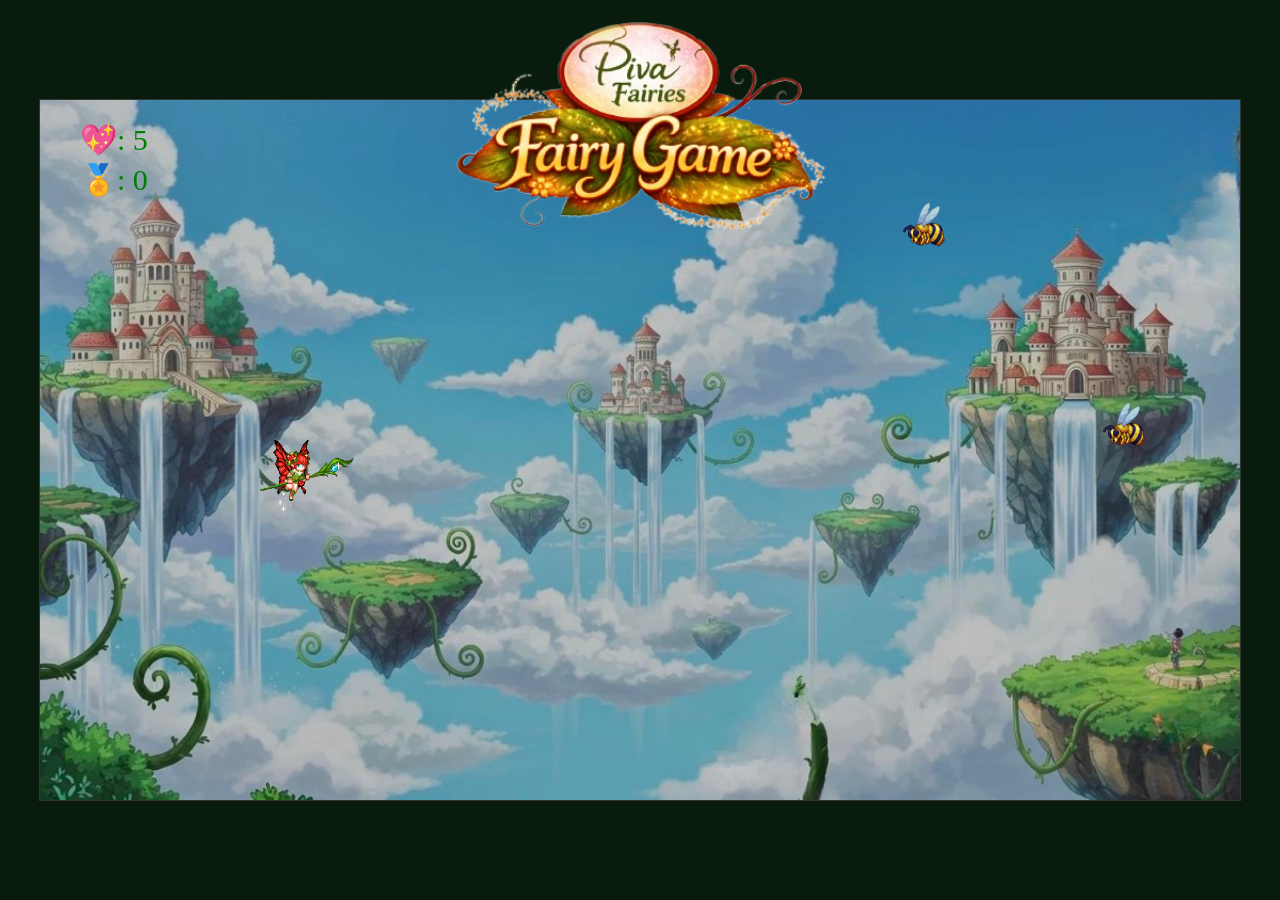
==== index.html @ b510ffcb "segunda versão" ====
<!DOCTYPE html>
<html lang="pt-BR">
<head>
    <meta charset="UTF-8">
    <meta name="viewport" content="width=device-width, initial-scale=1.0">
    <link rel="stylesheet" href="./style.css">
    <link rel="shortcut icon" href="./dress.png" type="image/x-icon">
    <script src="./models/Fada.js" defer></script>
    <script src="./index.js" defer></script>
    <title>Jogo da Fada</title>
</head>
<body>
    <div id="container-logo">
        <img src="./PivaGames.png" alt="PivaGames Logo" id="logo-img">
    </div>
    <canvas id="des" width="1200" height="700">
        <h2>Seu navegador não suporta gráficos</h2>
    </canvas>
</body>
</html>
---- style.css ----
*{margin: 0;
padding: 0;
box-sizing: border-box;
}


body {

background-color: rgb(8, 27, 12);
display: flex;
flex-direction: column; 
justify-content: center;
align-items: center;
height: 100vh;
overflow: hidden;
}

canvas {
border: 1px solid #333; 
background-image: url('./FUNDO_MANHA.jpeg'); 
background-size: 100% 100%;
/* background-repeat: no-repeat;
background-position: center; */

background-color: rgb(195, 223, 182);
}
/* Ajuste da imagem da logo */
#logo-img {
    height: 400px; /* Ajuste o tamanho da logo aqui */
    width: auto;
}
#container-logo {
    position: absolute;
    top: -60px; /* Distância do topo da tela - ajuste se precisar subir ou descer */
    left: 50%;
    transform: translateX(-50%); /* Centraliza perfeitamente na horizontal */
    z-index: 10; /* Garante que fique na frente de tudo */
}
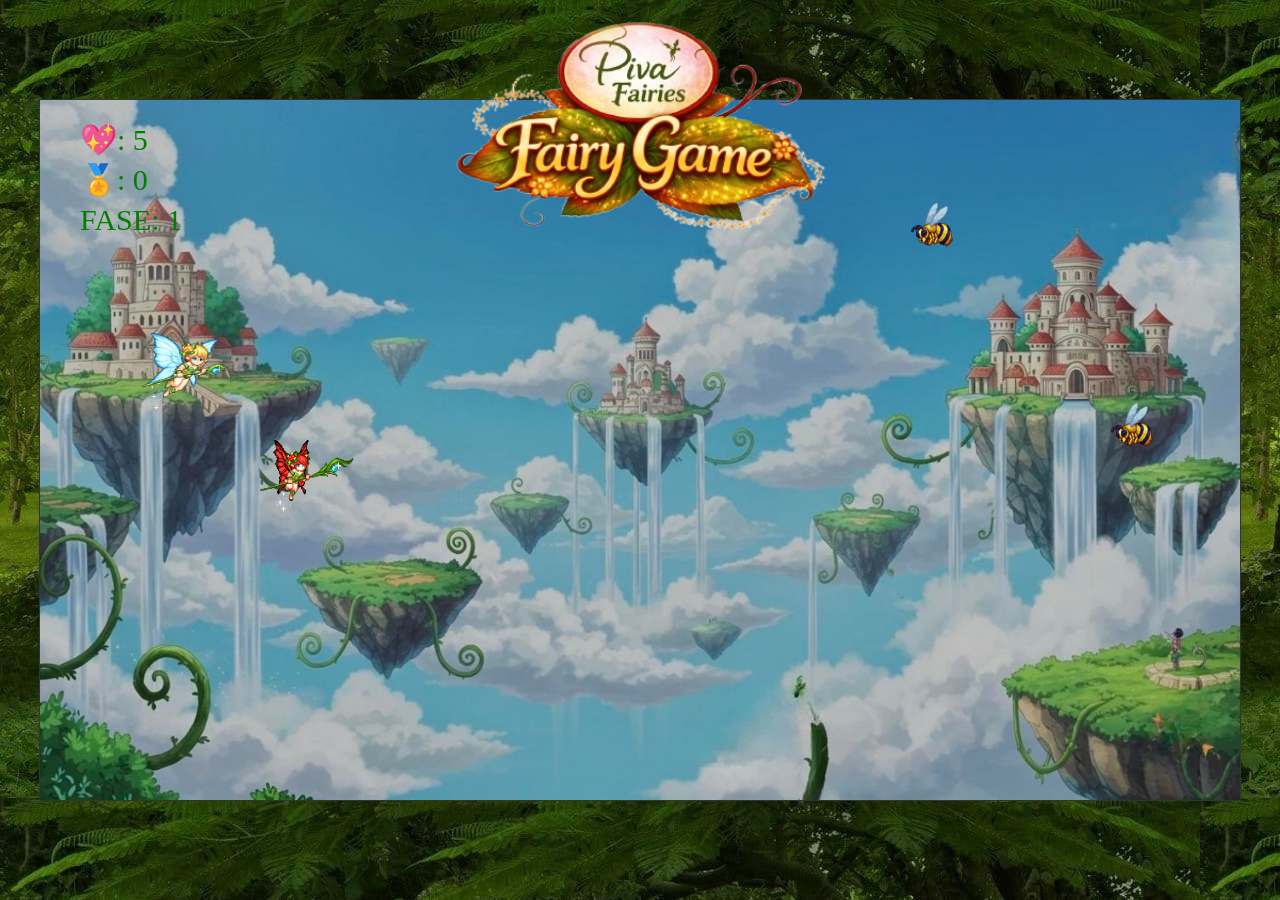
==== commit b80276cd: "versão 3" ====
--- a/index.html
+++ b/index.html
@@ -4,17 +4,18 @@
     <meta charset="UTF-8">
     <meta name="viewport" content="width=device-width, initial-scale=1.0">
     <link rel="stylesheet" href="./style.css">
-    <link rel="shortcut icon" href="./dress.png" type="image/x-icon">
+    <link rel="shortcut icon" href="./img/dress.png" type="image/x-icon">
     <script src="./models/Fada.js" defer></script>
     <script src="./index.js" defer></script>
     <title>Jogo da Fada</title>
 </head>
 <body>
     <div id="container-logo">
-        <img src="./PivaGames.png" alt="PivaGames Logo" id="logo-img">
+        <img src="./img/PivaGames.png" alt="PivaGames Logo" id="logo-img">
     </div>
     <canvas id="des" width="1200" height="700">
         <h2>Seu navegador não suporta gráficos</h2>
     </canvas>
 </body>
-</html>+</html>
+
--- a/style.css
+++ b/style.css
@@ -1,41 +1,45 @@
-*{margin: 0;
-padding: 0;
-box-sizing: border-box;
+* {
+    margin: 0;
+    padding: 0;
+    box-sizing: border-box;
 }
 
 
 body {
 
-background-color: rgb(8, 27, 12);
-display: flex;
-flex-direction: column; 
-justify-content: center;
-align-items: center;
-height: 100vh;
-overflow: hidden;
+    background-image: url('./img/fundo_do_fundo.jpg');
+    display: flex;
+    flex-direction: column;
+    justify-content: center;
+    align-items: center;
+    height: 100vh;
+    overflow: hidden;
 }
 
 canvas {
-border: 1px solid #333; 
-background-image: url('./FUNDO_MANHA.jpeg'); 
-background-size: 100% 100%;
-/* background-repeat: no-repeat;
+    border: 1px solid #333;
+    background-image: url('./img/FUNDO_MANHA.jpeg');
+    background-size: 100% 100%;
+    /* background-repeat: no-repeat;
 background-position: center; */
 
-background-color: rgb(195, 223, 182);
+    background-color: rgb(195, 223, 182);
 }
+
 /* Ajuste da imagem da logo */
 #logo-img {
-    height: 400px; /* Ajuste o tamanho da logo aqui */
+    height: 400px;
+    /* Ajuste o tamanho da logo aqui */
     width: auto;
 }
+
 #container-logo {
     position: absolute;
-    top: -60px; /* Distância do topo da tela - ajuste se precisar subir ou descer */
+    top: -60px;
+    /* Distância do topo da tela - ajuste se precisar subir ou descer */
     left: 50%;
-    transform: translateX(-50%); /* Centraliza perfeitamente na horizontal */
-    z-index: 10; /* Garante que fique na frente de tudo */
-}
-
-
-
+    transform: translateX(-50%);
+    /* Centraliza perfeitamente na horizontal */
+    z-index: 10;
+    /* Garante que fique na frente de tudo */
+}
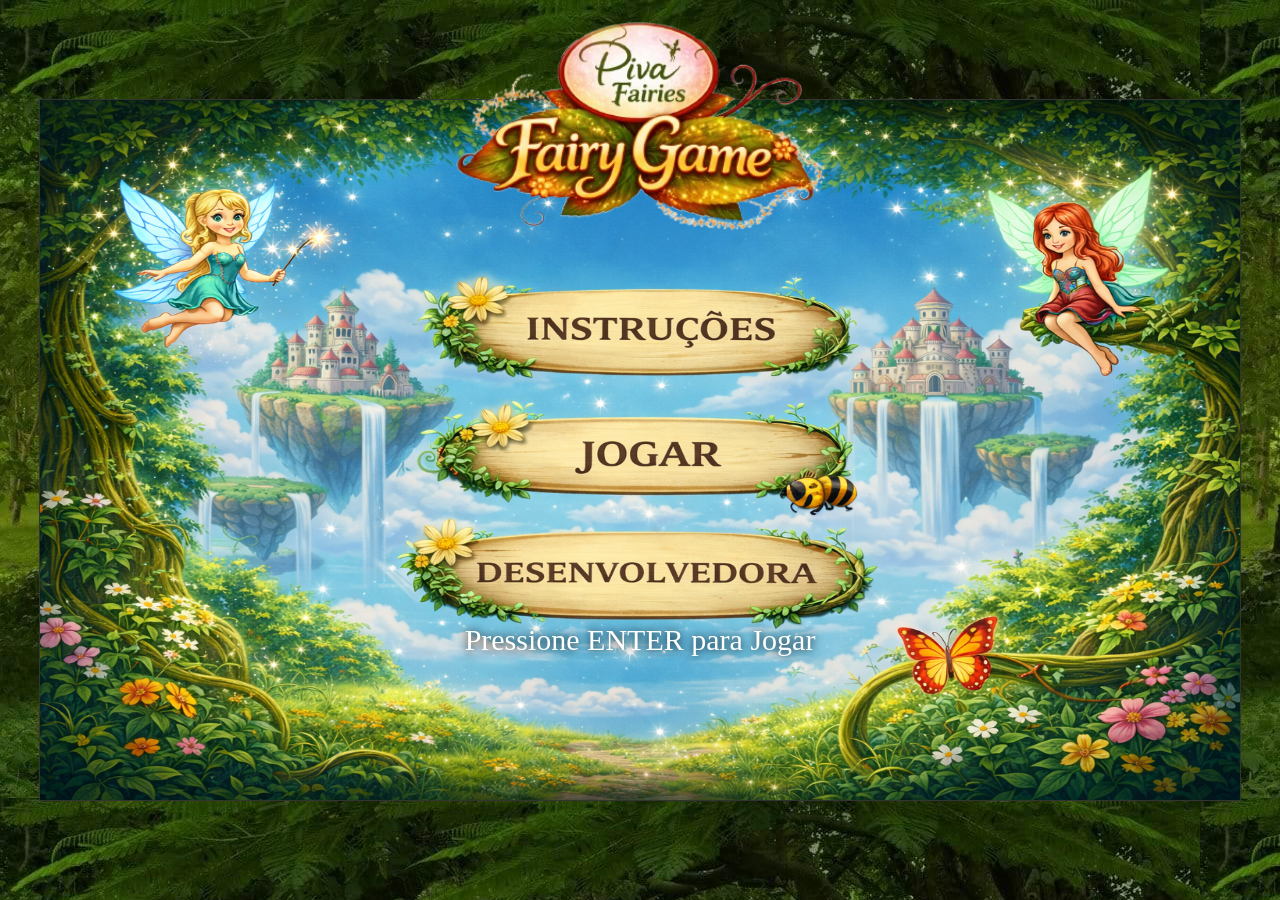
==== commit 480c1ccd: "quinta versão" ====
--- a/index.html
+++ b/index.html
@@ -4,7 +4,7 @@
     <meta charset="UTF-8">
     <meta name="viewport" content="width=device-width, initial-scale=1.0">
     <link rel="stylesheet" href="./style.css">
-    <link rel="shortcut icon" href="./img/dress.png" type="image/x-icon">
+    <link rel="shortcut icon" href="./img/sininho.png" type="image/x-icon">
     <script src="./models/Fada.js" defer></script>
     <script src="./index.js" defer></script>
     <title>Jogo da Fada</title>
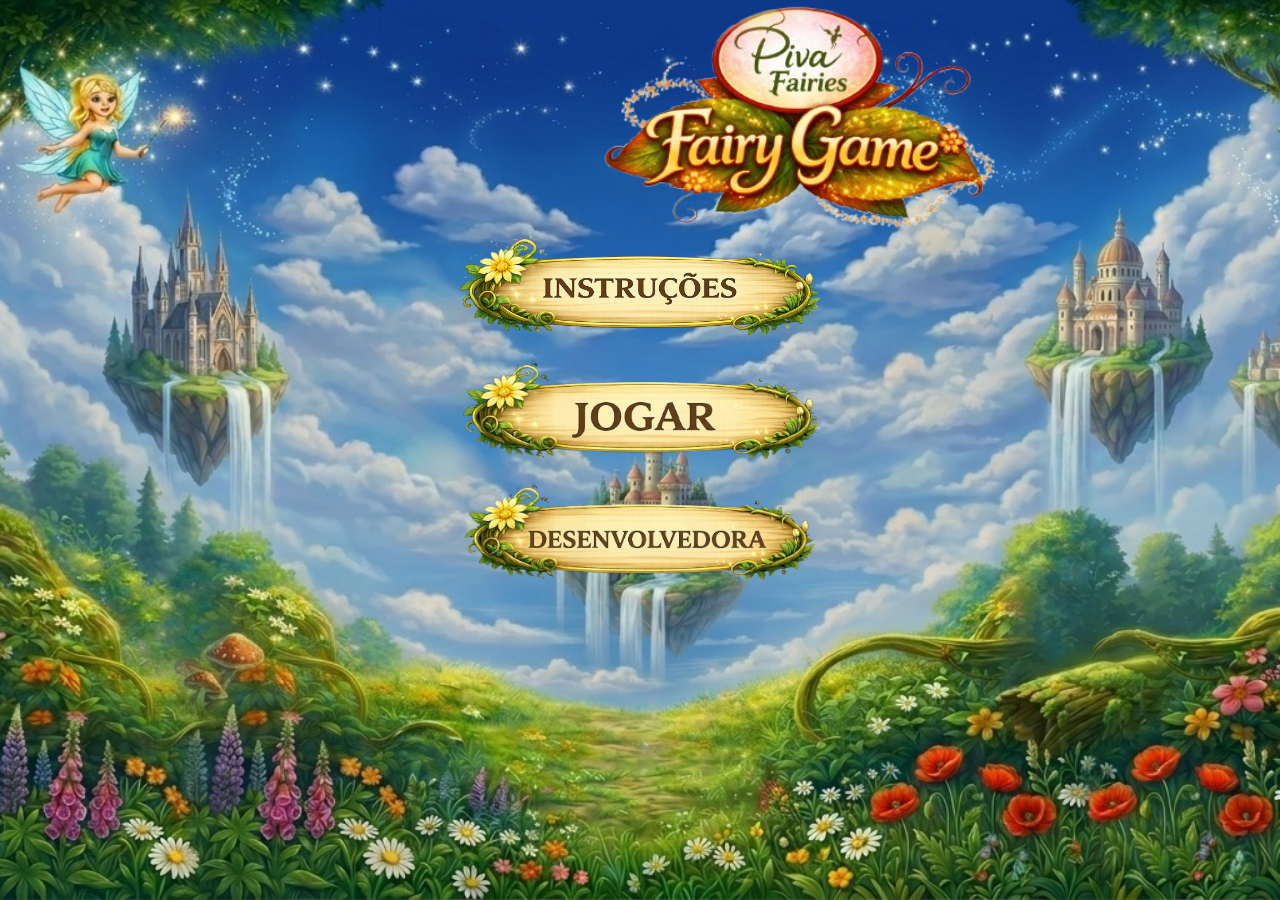
==== commit 19c20a98: "versão 11" ====
--- a/index.html
+++ b/index.html
@@ -1,21 +1,43 @@
 <!DOCTYPE html>
 <html lang="pt-BR">
+
 <head>
     <meta charset="UTF-8">
     <meta name="viewport" content="width=device-width, initial-scale=1.0">
-    <link rel="stylesheet" href="./style.css">
     <link rel="shortcut icon" href="./img/sininho.png" type="image/x-icon">
-    <script src="./models/Fada.js" defer></script>
-    <script src="./index.js" defer></script>
-    <title>Jogo da Fada</title>
+    <link rel="stylesheet" href="inicio.css">
+    <title>Fairy Game</title>
 </head>
+
 <body>
-    <div id="container-logo">
-        <img src="./img/PivaGames.png" alt="PivaGames Logo" id="logo-img">
+
+    <img src="./img/PivaGames.png" class="logoPIVA">
+    <div>
+        <a href="./instrucoes.html"><img src="./img/INSTRUCOES_BOTAO.png" alt=""></a>
+        <a href="./game.html"><img src="./img/JOGAR_BOTAO.png" alt=""></a>
+        <a href="./desenvolv.html"><img src="./img/DESENVOLVEDORA_BOTAO.png" alt=""></a>
     </div>
-    <canvas id="des" width="1200" height="700">
-        <h2>Seu navegador não suporta gráficos</h2>
-    </canvas>
+
+    <audio id="menuMusic" loop>
+        <source src="./sons/MUSIC_INICIO.mp3" type="audio/mpeg">
+        Seu navegador não suporta o elemento de áudio.
+    </audio>
+
+    <script>
+        const musica = document.getElementById('menuMusic');
+
+        // Função para tocar a música
+        function playMusic() {
+            musica.play().catch(error => {
+                console.log("O navegador bloqueou o autoplay. Aguardando interação...");
+            });
+            // Remove o evento após o primeiro clique para não reiniciar a música toda hora
+            document.removeEventListener('click', playMusic);
+        }
+
+        // Toca a música assim que o usuário clicar em qualquer lugar da página
+        document.addEventListener('click', playMusic);
+    </script>
 </body>
-</html>
 
+</html>
--- a/inicio.css
+++ b/inicio.css
@@ -0,0 +1,37 @@
+*{
+    padding:0;
+    margin:0
+}
+body{
+    background-image: url(./img/FUNDO_INICIO3.jpg);
+    background-size: cover;
+    
+    /* Centraliza a imagem para que o corte seja uniforme nos lados */
+    background-position: center;
+    
+    /* Impede que a imagem se repita caso a tela seja muito grande */
+    background-repeat: no-repeat;
+    
+    /* Fixa o fundo para que ele não role com o conteúdo (opcional) */
+    background-attachment: fixed;
+    
+    /* Garante que o corpo tenha pelo menos a altura da tela inteira */
+    min-height: 100vh;
+    margin: 0;
+    
+}
+  div {
+        display: flex;
+        flex-direction: column; /* deixa um embaixo do outro */
+        gap: 15px; /* espaço entre os botões */
+        align-items: center;
+    }
+
+    div img {
+        width: 360px; /* diminui o tamanho */
+        cursor: pointer;
+    }
+   .logoPIVA{
+    margin-left: 600px;
+    width: 400px;
+   }
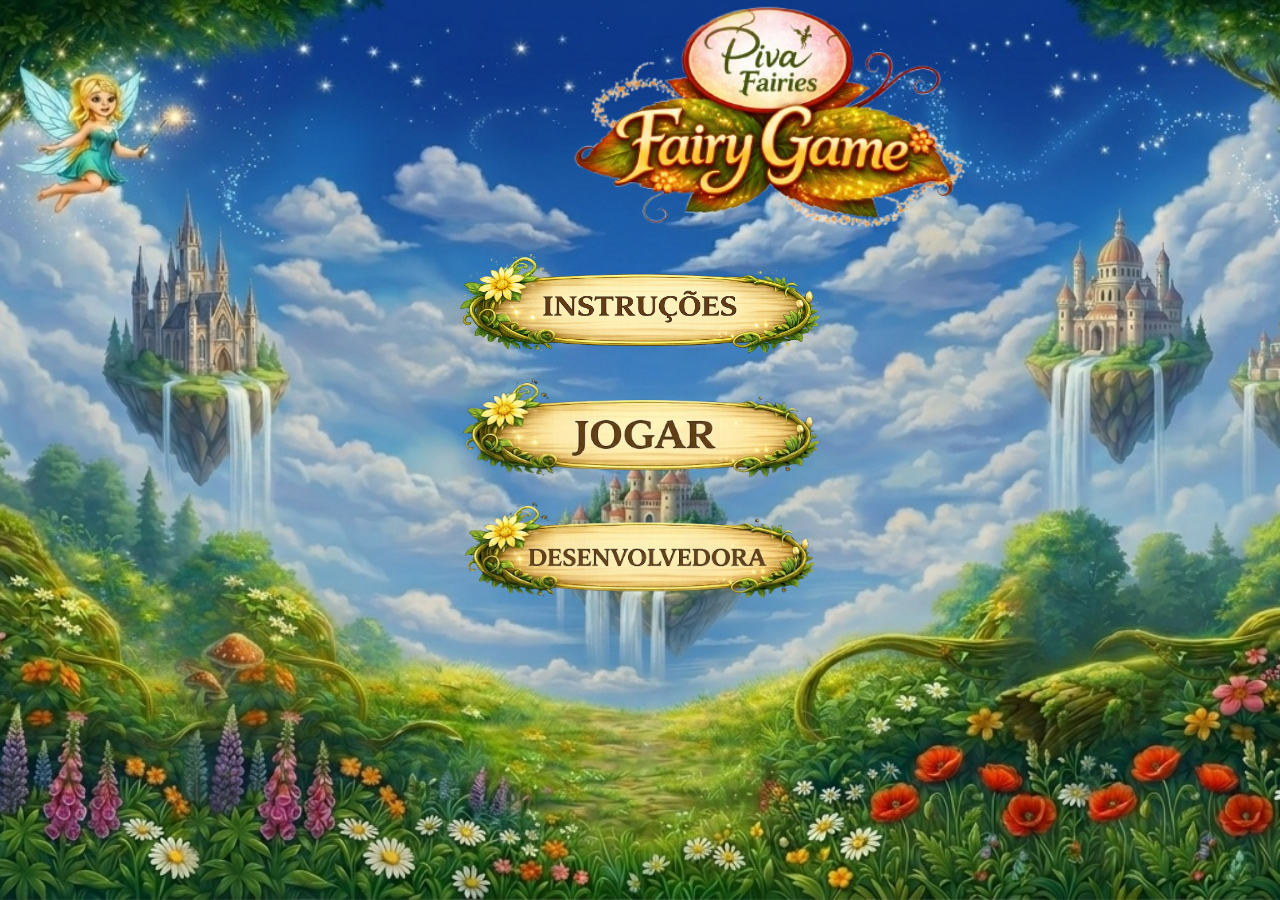
==== commit 602722a7: "versão 12" ====
--- a/index.html
+++ b/index.html
@@ -12,10 +12,13 @@
 <body>
 
     <img src="./img/PivaGames.png" class="logoPIVA">
+    <canvas id="des" width="900" height="5">
+        <h2>Seu navegador não suporta gráficos</h2>
+    </canvas>
     <div>
-        <a href="./instrucoes.html"><img src="./img/INSTRUCOES_BOTAO.png" alt=""></a>
+        <a href="./instrucoes.html" onclick="salvarTempo()"><img src="./img/INSTRUCOES_BOTAO.png" alt=""></a>
         <a href="./game.html"><img src="./img/JOGAR_BOTAO.png" alt=""></a>
-        <a href="./desenvolv.html"><img src="./img/DESENVOLVEDORA_BOTAO.png" alt=""></a>
+        <a href="./desenvolv.html" onclick="salvarTempo()"><img src="./img/DESENVOLVEDORA_BOTAO.png" alt=""></a>
     </div>
 
     <audio id="menuMusic" loop>
@@ -24,19 +27,37 @@
     </audio>
 
     <script>
-        const musica = document.getElementById('menuMusic');
+        const musica = document.getElementById('menuMusic')
 
-        // Função para tocar a música
+        // tocar música ao clicar (primeira vez)
         function playMusic() {
-            musica.play().catch(error => {
-                console.log("O navegador bloqueou o autoplay. Aguardando interação...");
-            });
-            // Remove o evento após o primeiro clique para não reiniciar a música toda hora
-            document.removeEventListener('click', playMusic);
+            musica.play().catch(() => { })
+            localStorage.setItem('clicou', 'true') // salva que já clicou
+            document.removeEventListener('click', playMusic)
         }
 
-        // Toca a música assim que o usuário clicar em qualquer lugar da página
-        document.addEventListener('click', playMusic);
+        // salvar tempo ao sair
+        function salvarTempo() {
+            localStorage.setItem('tempoMusica', musica.currentTime)
+        }
+
+        // quando abrir a página
+        window.addEventListener('load', () => {
+            let tempo = localStorage.getItem('tempoMusica')
+            let clicou = localStorage.getItem('clicou')
+
+            if (tempo) {
+                musica.currentTime = tempo
+            }
+
+            // tenta tocar automaticamente se já clicou antes
+            if (clicou) {
+                musica.play().catch(() => { })
+            }
+        })
+
+        // evento de clique inicial
+        document.addEventListener('click', playMusic)
     </script>
 </body>
 
--- a/inicio.css
+++ b/inicio.css
@@ -1,37 +1,43 @@
-*{
-    padding:0;
-    margin:0
+* {
+    padding: 0;
+    margin: 0
 }
-body{
+
+body {
     background-image: url(./img/FUNDO_INICIO3.jpg);
     background-size: cover;
-    
+
     /* Centraliza a imagem para que o corte seja uniforme nos lados */
     background-position: center;
-    
+
     /* Impede que a imagem se repita caso a tela seja muito grande */
     background-repeat: no-repeat;
-    
+
     /* Fixa o fundo para que ele não role com o conteúdo (opcional) */
     background-attachment: fixed;
-    
+
     /* Garante que o corpo tenha pelo menos a altura da tela inteira */
     min-height: 100vh;
     margin: 0;
-    
+
 }
-  div {
-        display: flex;
-        flex-direction: column; /* deixa um embaixo do outro */
-        gap: 15px; /* espaço entre os botões */
-        align-items: center;
-    }
 
-    div img {
-        width: 360px; /* diminui o tamanho */
-        cursor: pointer;
-    }
-   .logoPIVA{
-    margin-left: 600px;
+div {
+    display: flex;
+    flex-direction: column;
+    /* deixa um embaixo do outro */
+    gap: 15px;
+    /* espaço entre os botões */
+    align-items: center;
+}
+
+div img {
+    width: 360px;
+    /* diminui o tamanho */
+    cursor: pointer;
+}
+
+.logoPIVA {
+    margin-left: 570px;
     width: 400px;
-   }+}
